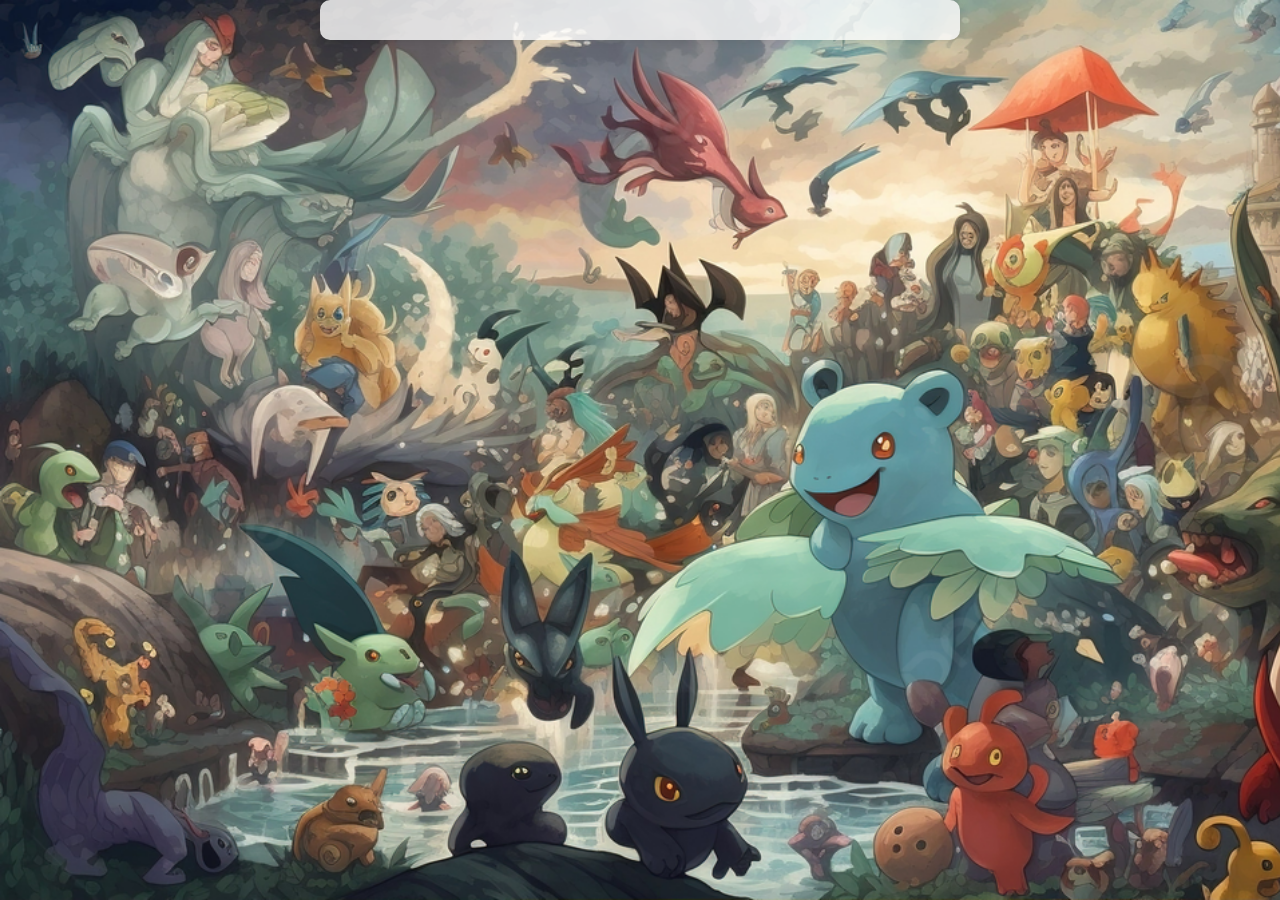
==== description.html @ 339cefdd "aggiunta pagina descrizione" ====
<!DOCTYPE html>
<html lang="it">
<head>
    <meta charset="UTF-8">
    <meta name="viewport" content="width=device-width, initial-scale=1.0">
    <title>Descrizione Pokémon</title>
    <link href="https://fonts.googleapis.com/css2?family=Roboto:wght@700&display=swap" rel="stylesheet">
    <link rel="stylesheet" href="style.css">
</head>
<body>
    <div id="description-container">
        <!-- La descrizione verrà inserita qui -->
    </div>
    <script>
        document.addEventListener('DOMContentLoaded', () => {
            const params = new URLSearchParams(window.location.search);
            const description = params.get('description');
            const name = params.get('name');

            const descriptionContainer = document.getElementById('description-container');
            descriptionContainer.innerHTML = `
                <h2>${name.charAt(0).toUpperCase() + name.slice(1)}</h2>
                <p>${description}</p>
                <a href="index.html">Go back</a>
            `;
        });
    </script>
</body>
</html>
---- style.css ----
body {
    font-family: Arial, sans-serif;
    margin: 0;
    padding: 0;
    display: flex;
    justify-content: center;
    align-items: center;
    flex-direction: column;
    position: relative;
    overflow: auto;
    height: 100%;
}

body::before {
    content: "";
    position: fixed;
    top: 0;
    left: 0;
    width: 100%;
    height: 100%;
    background: url('IMGS/img1.jpg');
    background-size: cover;
    filter: blur(0px);
    z-index: -1;
}

body::after {
    content: "";
    position: fixed;
    top: 0;
    left: 0;
    width: 100%;
    height: 100%;
    background-color: rgba(0, 0, 0, 0);
    z-index: -1;
    transition: background-color 0.3s ease;
}

#app {
    text-align: center;
    background-color: rgba(185, 190, 214, 0.918);
    padding: 15px;
    border-radius: 30px;
    z-index: 1;
    margin-top: 200px;
}

#search-input {
    width: 300px;
    padding: 10px;
    margin: 10px 0;
    border: 1px solid #ccc;
    border-radius: 5px;
}

#search-button {
    padding: 10px 20px;
    border: none;
    background-color: #3a32a5;
    color: white;
    cursor: pointer;
    border-radius: 5px;
}

#search-button:hover {
    background-color: #45a049;
}

#toggle-button {
    padding: 10px 20px;
    border: none;
    background-color: #333;
    color: white;
    cursor: pointer;
    border-radius: 5px;
    margin-left: 10px;
}

#toggle-button.night-mode {
    background-color: #fff;
    color: #333;
}

.pokemon-info {
    margin-top: 20px;
    color: #4B0082;
    font-size: 1.5em;
}

h1 {
    color: #FFFFFF;
    background-color: #4B0082;
    font-size: 4em;
    font-family: 'Roboto', sans-serif;
    font-weight: bold;
    position: absolute;
    top: 20px;
    left: 20px;
    border-radius: 20px;
    padding: 10px 20px;
    box-shadow: 2px 2px 10px rgba(0, 0, 0, 0.2);
}

@media (max-width: 600px) {
    h1 {
        font-size: 2em;
        top: 10px;
        left: 10px;
        padding: 5px 10px;
    }
}

h2 {
    color: #4B0082;
    font-size: 2em;
    text-align: left;
    margin-left: 20px;
}

.pokemon-card {
    background-color: #fff;
    border-radius: 10px;
    box-shadow: 0 2px 5px rgba(0, 0, 0, 0.1);
    padding: 20px;
    text-align: center;
    width: 250px;
    margin: 0 auto;
}

.pokemon-card img {
    width: 100px;
    height: 100px;
}

.pokemon-card h3 {
    margin: 10px 0 5px;
}

body.night-mode {
    background-color: #121212;
    color: #ffffff;
}

body.night-mode::after {
    background-color: rgba(0, 0, 0, 0.7);
}

body.night-mode #app {
    background-color: rgba(50, 50, 50, 0.9);
}

body.night-mode #search-input {
    background-color: #333;
    color: #fff;
    border: 1px solid #555;
}

body.night-mode #search-button {
    background-color: #555;
    color: #fff;
}

body.night-mode h1 {
    background-color: #333;
    color: #bbb;
}

body.night-mode h2 {
    color: #bbb;
}

.pokedex-descriptions {
    margin-top: 20px;
    padding: 40px;
    background-color: rgba(255, 255, 255, 0.8);
    border-radius: 10px;
    box-shadow: 0 2px 5px rgba(0, 0, 0, 0.1);
}


#description-container {
    background-color: rgba(255, 255, 255, 0.8); /* Sfondo bianco con trasparenza */
    border-radius: 10px;
    box-shadow: 0 0 10px rgba(0, 0, 0, 0.1);
    padding: 20px;
    max-width: 600px;
    width: 90%;
    text-align: center;
}

#description-container a:hover {
    background-color: #0056b3;
}

#description-container h2 {
    font-size: 24px;
    margin-bottom: 20px;
}

#description-container p {
    font-size: 18px;
    line-height: 1.6;
    margin-bottom: 20px;
}

#description-container a {
    display: inline-block;
    padding: 10px 20px;
    background-color: #007bff;
    color: white;
    text-decoration: none;
    border-radius: 5px;
    transition: background-color 0.3s;
}

#description-container a:hover {
    background-color: #0056b3;
}
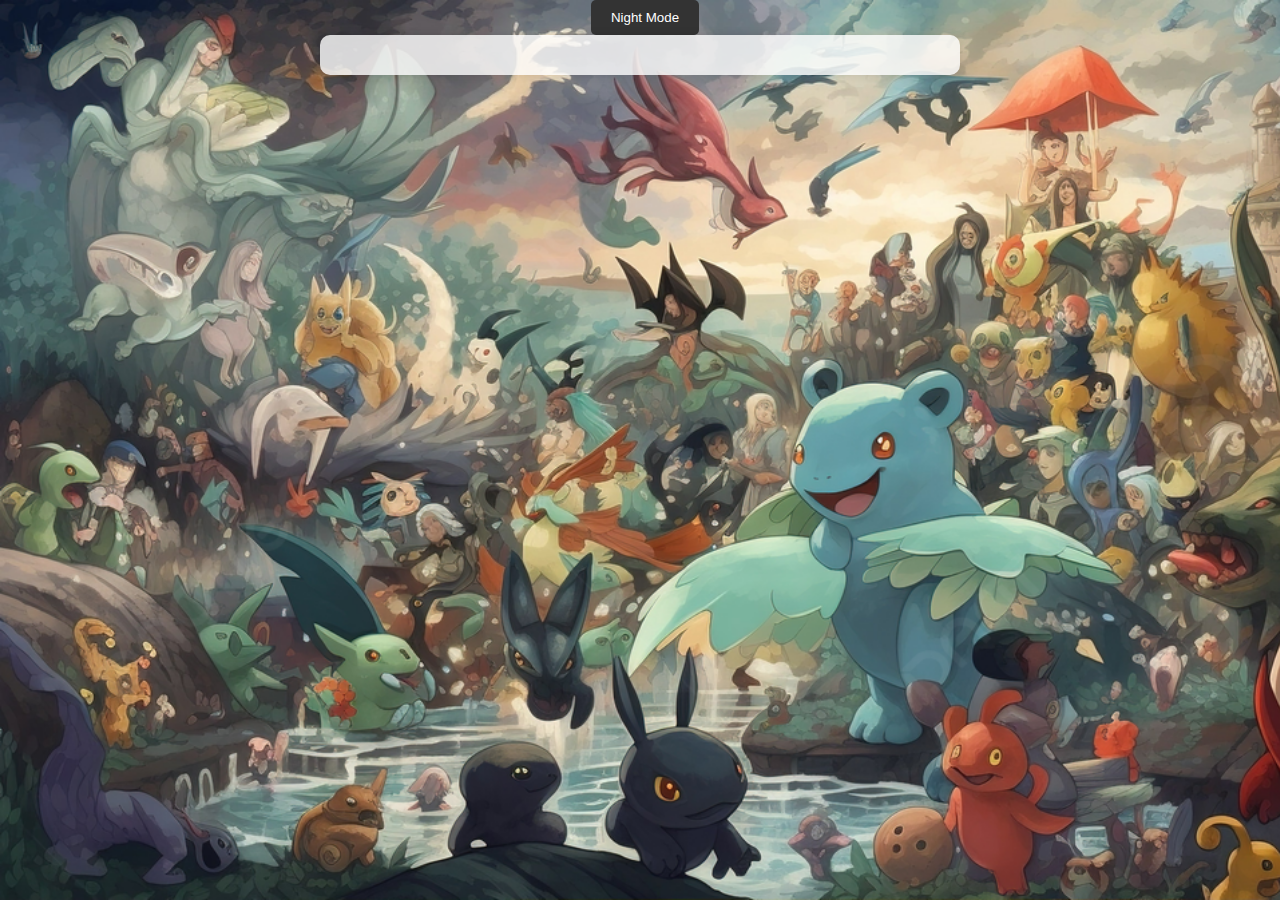
==== commit c225c6ed: "testo descrizione giustificato" ====
--- a/description.html
+++ b/description.html
@@ -1,15 +1,16 @@
 <!DOCTYPE html>
-<html lang="it">
+<html lang="en">
 <head>
     <meta charset="UTF-8">
     <meta name="viewport" content="width=device-width, initial-scale=1.0">
-    <title>Descrizione Pokémon</title>
+    <title>Pokémon Description</title>
     <link href="https://fonts.googleapis.com/css2?family=Roboto:wght@700&display=swap" rel="stylesheet">
     <link rel="stylesheet" href="style.css">
 </head>
 <body>
+    <button id="toggle-button">Night Mode</button>
     <div id="description-container">
-        <!-- La descrizione verrà inserita qui -->
+        <!-- The description will be inserted here -->
     </div>
     <script>
         document.addEventListener('DOMContentLoaded', () => {
@@ -23,7 +24,16 @@
                 <p>${description}</p>
                 <a href="index.html">Go back</a>
             `;
+
+            const toggleButton = document.getElementById('toggle-button');
+
+            toggleButton.addEventListener('click', () => {
+                document.body.classList.toggle('night-mode');
+                toggleButton.classList.toggle('night-mode');
+                toggleButton.textContent = document.body.classList.contains('night-mode') ? 'Day Mode' : 'Night Mode';
+            });
         });
     </script>
 </body>
 </html>
+
--- a/style.css
+++ b/style.css
@@ -201,6 +201,7 @@
     font-size: 18px;
     line-height: 1.6;
     margin-bottom: 20px;
+    text-align: justify;
 }
 
 #description-container a {
@@ -216,5 +217,17 @@
 #description-container a:hover {
     background-color: #0056b3;
 }
-
-
+body.night-mode #description-container {
+    background-color: rgba(50, 50, 50, 0.8);
+    box-shadow: 0 0 10px rgba(255, 255, 255, 0.1);
+}
+
+body.night-mode #description-container a {
+    background-color: #444;
+}
+
+body.night-mode #description-container a:hover {
+    background-color: #666;
+}
+
+
